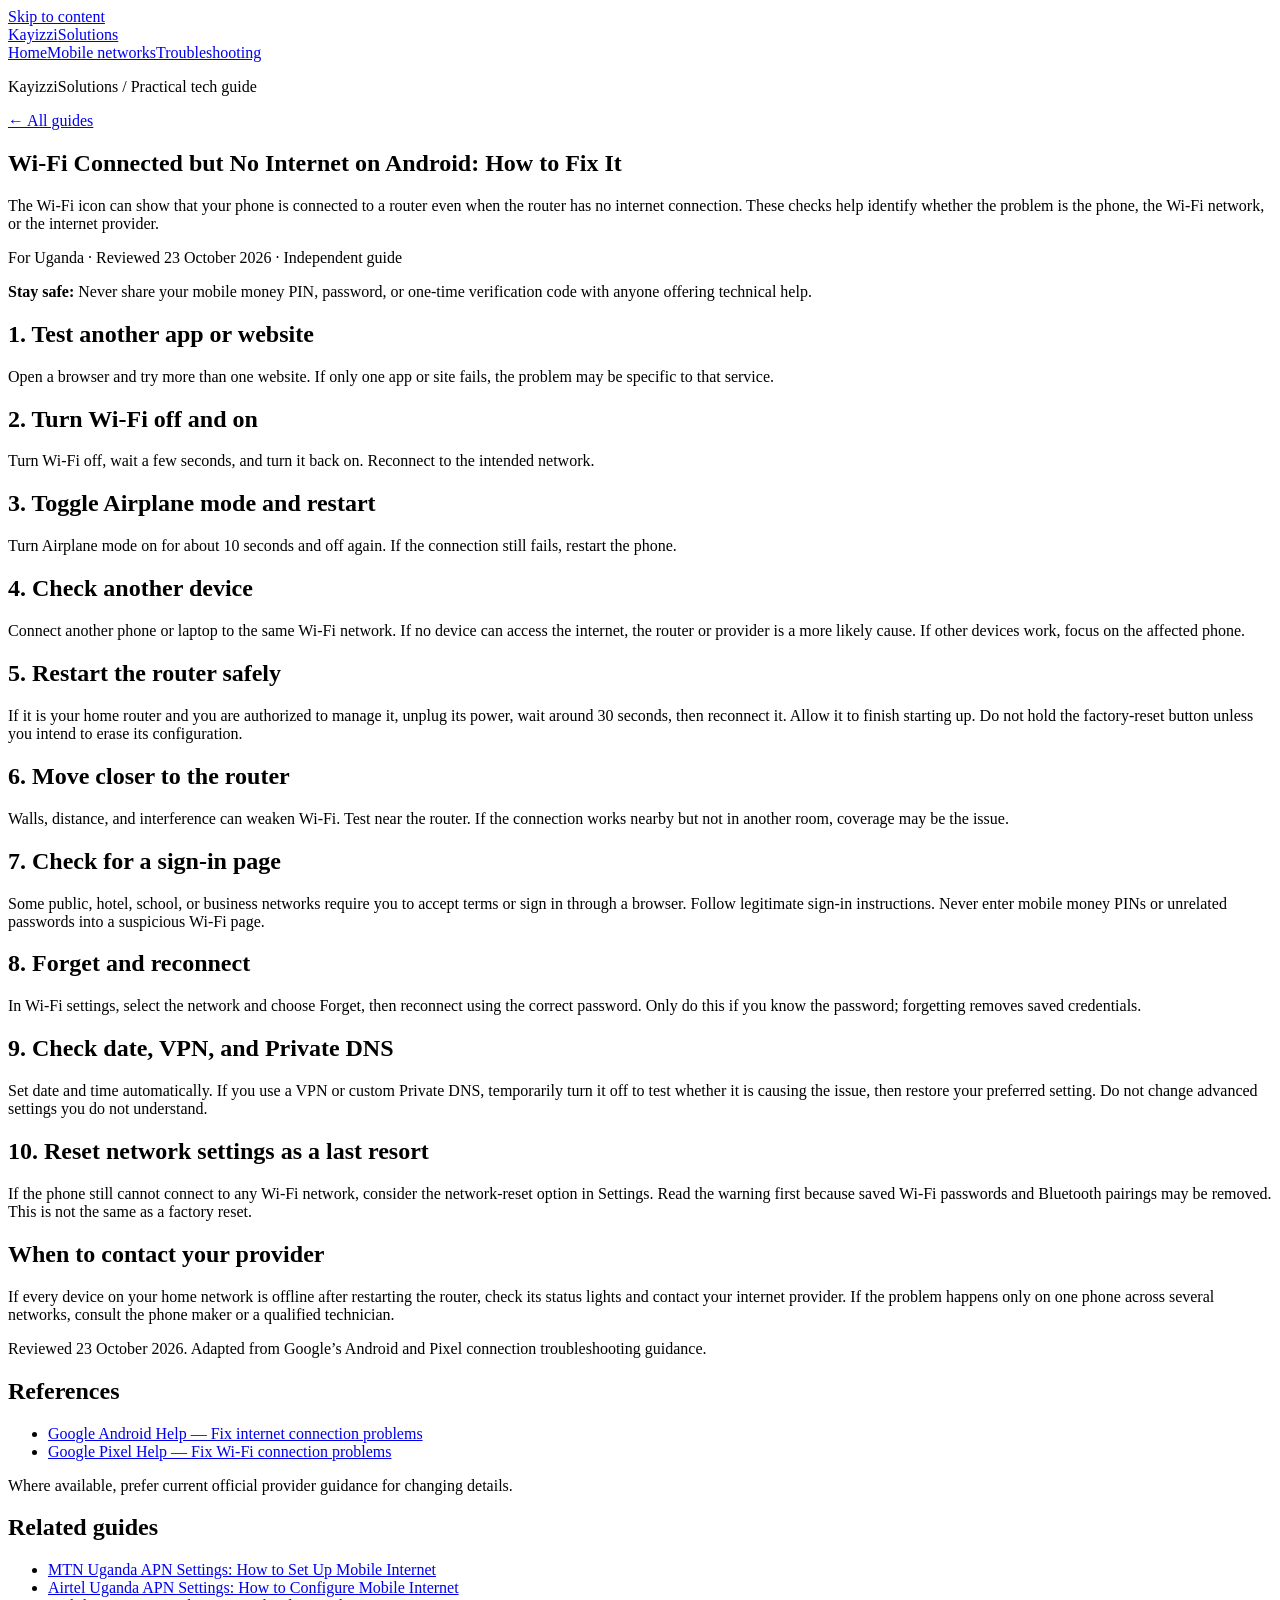
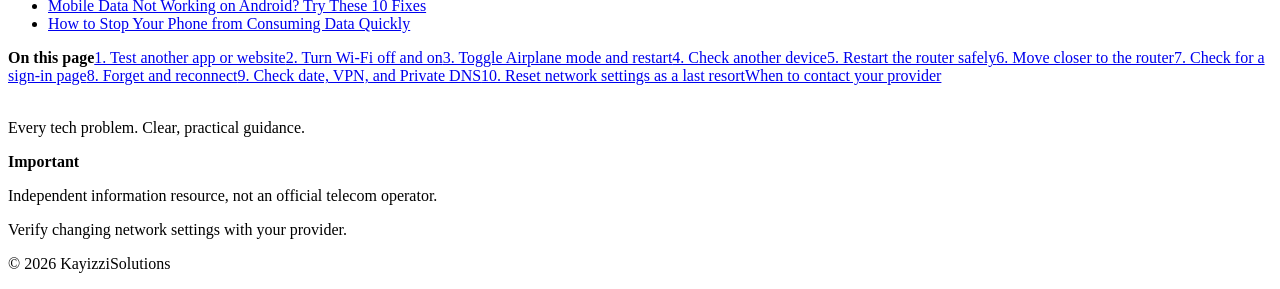
==== articles/wifi-connected-no-internet.html @ d4a770ca "Create wifi-connected-no-internet.html" ====
<!doctype html>
<html lang="en-UG"><head><meta charset="utf-8"><meta name="viewport" content="width=device-width, initial-scale=1">
<title>Wi-Fi Connected but No Internet on Android: Fixes</title><meta name="description" content="Troubleshoot Android when Wi-Fi says connected but apps and websites will not load. Check the router, other devices, sign-in pages and phone settings."><meta name="robots" content="index,follow"><meta name="theme-color" content="#ef6c25">
<link rel="stylesheet" href="../assets/style.css"></head><body>
<a class="skip-link" href="#main">Skip to content</a><header><div class="nav"><a class="brand" href="../index.html">Kayizzi<span>Solutions</span></a><nav aria-label="Main navigation"><a href="../index.html">Home</a><a href="../index.html#mobile-networks">Mobile networks</a><a href="../index.html#troubleshooting">Troubleshooting</a></nav></div></header>
<main id="main"><p class="eyebrow">KayizziSolutions / Practical tech guide</p><div class="article-layout"><article>
<p><a href="../index.html">← All guides</a></p><h1>Wi-Fi Connected but No Internet on Android: How to Fix It</h1><p class="lede">The Wi-Fi icon can show that your phone is connected to a router even when the router has no internet connection. These checks help identify whether the problem is the phone, the Wi-Fi network, or the internet provider.</p>
<p class="meta">For Uganda · Reviewed 23 October 2026 · Independent guide</p>
<div class="notice"><strong>Stay safe:</strong> Never share your mobile money PIN, password, or one-time verification code with anyone offering technical help.</div>
<section id="s1"><h2>1. Test another app or website</h2><p>Open a browser and try more than one website. If only one app or site fails, the problem may be specific to that service.</p></section><section id="s2"><h2>2. Turn Wi-Fi off and on</h2><p>Turn Wi-Fi off, wait a few seconds, and turn it back on. Reconnect to the intended network.</p></section><section id="s3"><h2>3. Toggle Airplane mode and restart</h2><p>Turn Airplane mode on for about 10 seconds and off again. If the connection still fails, restart the phone.</p></section><section id="s4"><h2>4. Check another device</h2><p>Connect another phone or laptop to the same Wi-Fi network. If no device can access the internet, the router or provider is a more likely cause. If other devices work, focus on the affected phone.</p></section><section id="s5"><h2>5. Restart the router safely</h2><p>If it is your home router and you are authorized to manage it, unplug its power, wait around 30 seconds, then reconnect it. Allow it to finish starting up. Do not hold the factory-reset button unless you intend to erase its configuration.</p></section><section id="s6"><h2>6. Move closer to the router</h2><p>Walls, distance, and interference can weaken Wi-Fi. Test near the router. If the connection works nearby but not in another room, coverage may be the issue.</p></section><section id="s7"><h2>7. Check for a sign-in page</h2><p>Some public, hotel, school, or business networks require you to accept terms or sign in through a browser. Follow legitimate sign-in instructions. Never enter mobile money PINs or unrelated passwords into a suspicious Wi-Fi page.</p></section><section id="s8"><h2>8. Forget and reconnect</h2><p>In Wi-Fi settings, select the network and choose Forget, then reconnect using the correct password. Only do this if you know the password; forgetting removes saved credentials.</p></section><section id="s9"><h2>9. Check date, VPN, and Private DNS</h2><p>Set date and time automatically. If you use a VPN or custom Private DNS, temporarily turn it off to test whether it is causing the issue, then restore your preferred setting. Do not change advanced settings you do not understand.</p></section><section id="s10"><h2>10. Reset network settings as a last resort</h2><p>If the phone still cannot connect to any Wi-Fi network, consider the network-reset option in Settings. Read the warning first because saved Wi-Fi passwords and Bluetooth pairings may be removed. This is not the same as a factory reset.</p></section><section id="s11"><h2>When to contact your provider</h2><p>If every device on your home network is offline after restarting the router, check its status lights and contact your internet provider. If the problem happens only on one phone across several networks, consult the phone maker or a qualified technician.</p><p class='meta'>Reviewed 23 October 2026. Adapted from Google’s Android and Pixel connection troubleshooting guidance.</p></section>
<section class="related"><h2>References</h2><ul><li><a href="https://support.google.com/android/answer/2651367" target="_blank" rel="noopener noreferrer">Google Android Help — Fix internet connection problems</a></li><li><a href="https://support.google.com/pixelphone/answer/6183600" target="_blank" rel="noopener noreferrer">Google Pixel Help — Fix Wi-Fi connection problems</a></li></ul><p class="small">Where available, prefer current official provider guidance for changing details.</p></section>
<section class="related"><h2>Related guides</h2><ul><li><a href="mtn-uganda-apn-settings.html">MTN Uganda APN Settings: How to Set Up Mobile Internet</a></li><li><a href="airtel-uganda-apn-settings.html">Airtel Uganda APN Settings: How to Configure Mobile Internet</a></li><li><a href="mobile-data-not-working-android.html">Mobile Data Not Working on Android? Try These 10 Fixes</a></li><li><a href="stop-phone-consuming-data.html">How to Stop Your Phone from Consuming Data Quickly</a></li></ul></section></article><aside class="toc"><strong>On this page</strong><a href="#s1">1. Test another app or website</a><a href="#s2">2. Turn Wi-Fi off and on</a><a href="#s3">3. Toggle Airplane mode and restart</a><a href="#s4">4. Check another device</a><a href="#s5">5. Restart the router safely</a><a href="#s6">6. Move closer to the router</a><a href="#s7">7. Check for a sign-in page</a><a href="#s8">8. Forget and reconnect</a><a href="#s9">9. Check date, VPN, and Private DNS</a><a href="#s10">10. Reset network settings as a last resort</a><a href="#s11">When to contact your provider</a></aside></div></main>
<footer><div class="foot"><div><a class="brand" href="../index.html" style="color:#fff">Kayizzi<span>Solutions</span></a><p>Every tech problem. Clear, practical guidance.</p></div><div><p><strong>Important</strong></p><p>Independent information resource, not an official telecom operator.</p><p>Verify changing network settings with your provider.</p></div><div><p>© <span id="year">2026</span> KayizziSolutions</p></div></div></footer>
<script>document.getElementById('year').textContent=new Date().getFullYear();</script></body></html>
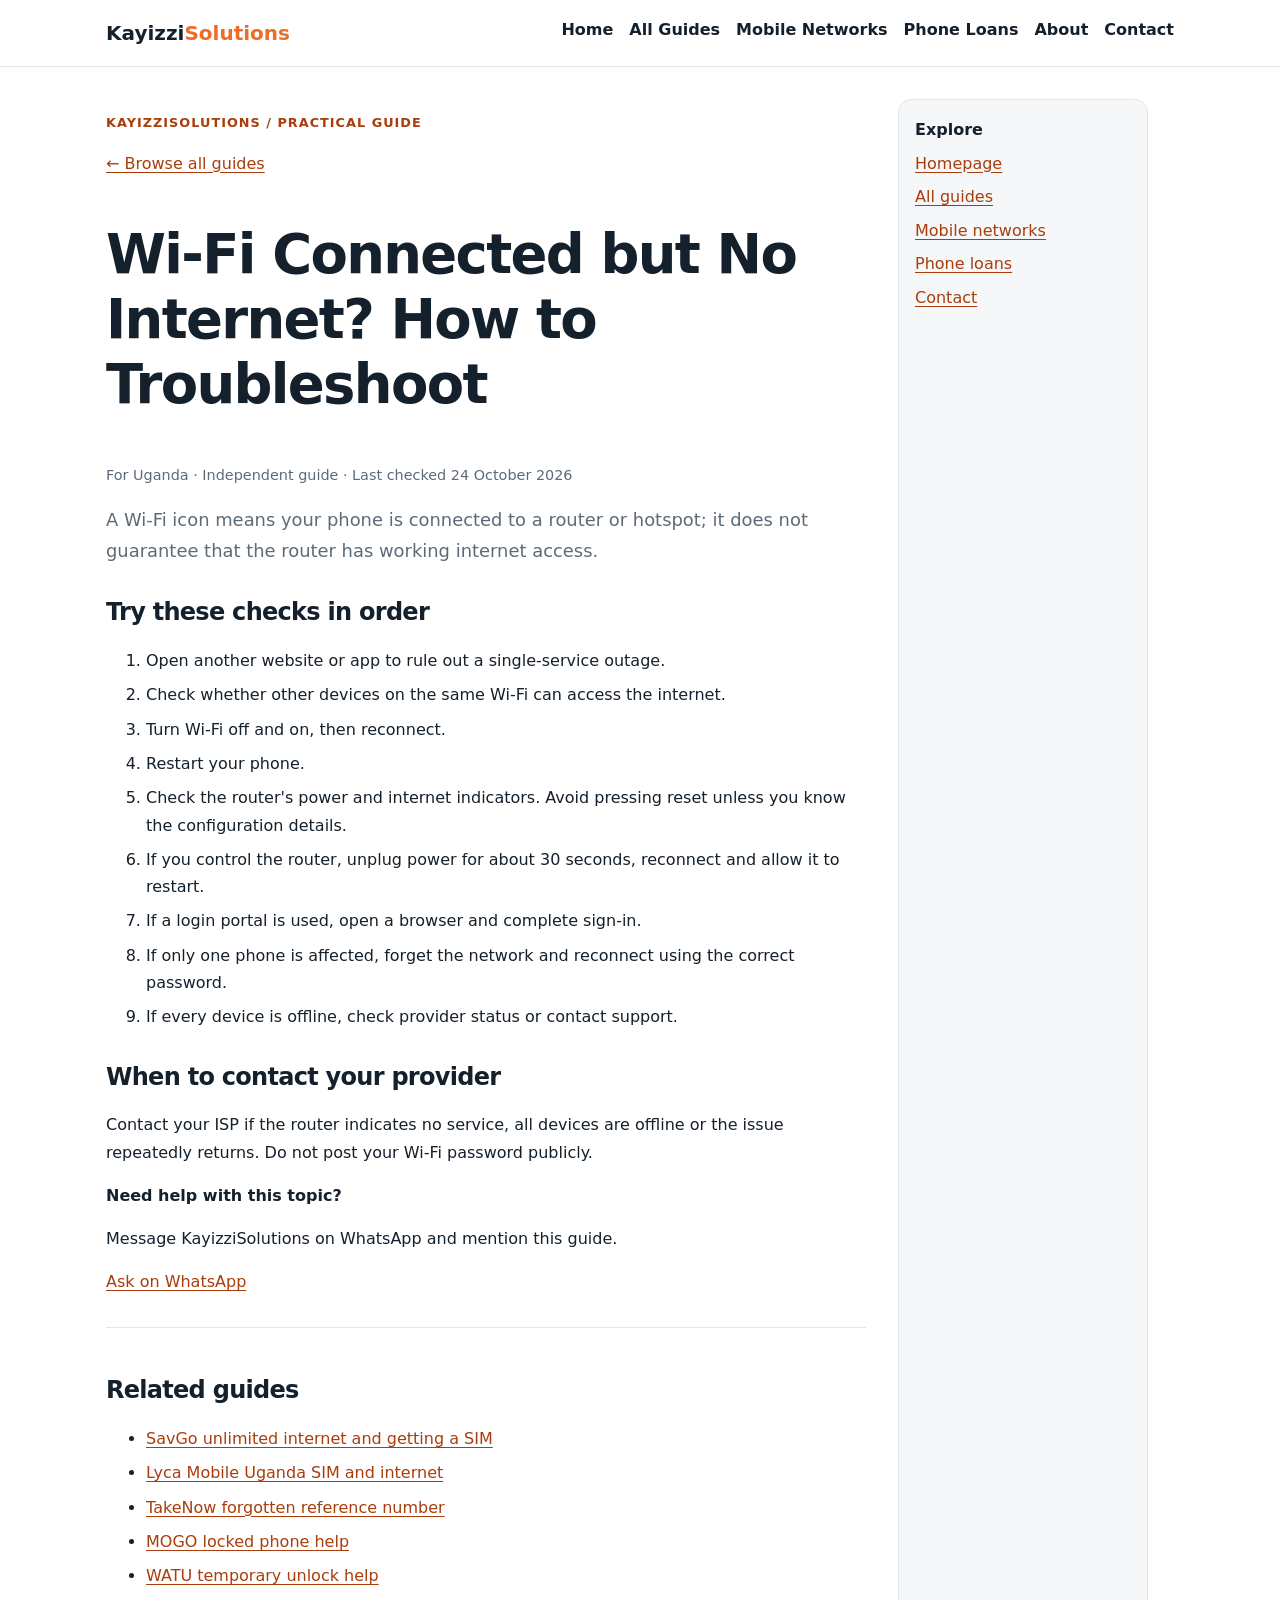
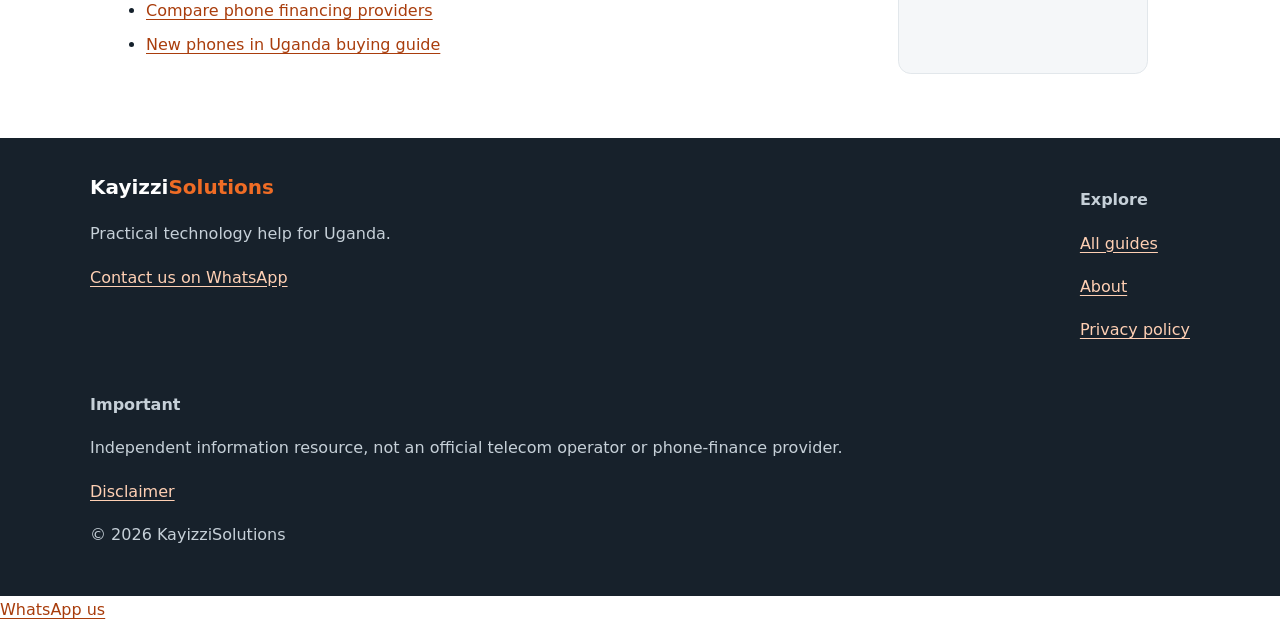
==== commit 8708dd6f: "Update wifi-connected-no-internet.html" ====
--- a/articles/wifi-connected-no-internet.html
+++ b/articles/wifi-connected-no-internet.html
@@ -1,14 +1 @@
-<!doctype html>
-<html lang="en-UG"><head><meta charset="utf-8"><meta name="viewport" content="width=device-width, initial-scale=1">
-<title>Wi-Fi Connected but No Internet on Android: Fixes</title><meta name="description" content="Troubleshoot Android when Wi-Fi says connected but apps and websites will not load. Check the router, other devices, sign-in pages and phone settings."><meta name="robots" content="index,follow"><meta name="theme-color" content="#ef6c25">
-<link rel="stylesheet" href="../assets/style.css"></head><body>
-<a class="skip-link" href="#main">Skip to content</a><header><div class="nav"><a class="brand" href="../index.html">Kayizzi<span>Solutions</span></a><nav aria-label="Main navigation"><a href="../index.html">Home</a><a href="../index.html#mobile-networks">Mobile networks</a><a href="../index.html#troubleshooting">Troubleshooting</a></nav></div></header>
-<main id="main"><p class="eyebrow">KayizziSolutions / Practical tech guide</p><div class="article-layout"><article>
-<p><a href="../index.html">← All guides</a></p><h1>Wi-Fi Connected but No Internet on Android: How to Fix It</h1><p class="lede">The Wi-Fi icon can show that your phone is connected to a router even when the router has no internet connection. These checks help identify whether the problem is the phone, the Wi-Fi network, or the internet provider.</p>
-<p class="meta">For Uganda · Reviewed 23 October 2026 · Independent guide</p>
-<div class="notice"><strong>Stay safe:</strong> Never share your mobile money PIN, password, or one-time verification code with anyone offering technical help.</div>
-<section id="s1"><h2>1. Test another app or website</h2><p>Open a browser and try more than one website. If only one app or site fails, the problem may be specific to that service.</p></section><section id="s2"><h2>2. Turn Wi-Fi off and on</h2><p>Turn Wi-Fi off, wait a few seconds, and turn it back on. Reconnect to the intended network.</p></section><section id="s3"><h2>3. Toggle Airplane mode and restart</h2><p>Turn Airplane mode on for about 10 seconds and off again. If the connection still fails, restart the phone.</p></section><section id="s4"><h2>4. Check another device</h2><p>Connect another phone or laptop to the same Wi-Fi network. If no device can access the internet, the router or provider is a more likely cause. If other devices work, focus on the affected phone.</p></section><section id="s5"><h2>5. Restart the router safely</h2><p>If it is your home router and you are authorized to manage it, unplug its power, wait around 30 seconds, then reconnect it. Allow it to finish starting up. Do not hold the factory-reset button unless you intend to erase its configuration.</p></section><section id="s6"><h2>6. Move closer to the router</h2><p>Walls, distance, and interference can weaken Wi-Fi. Test near the router. If the connection works nearby but not in another room, coverage may be the issue.</p></section><section id="s7"><h2>7. Check for a sign-in page</h2><p>Some public, hotel, school, or business networks require you to accept terms or sign in through a browser. Follow legitimate sign-in instructions. Never enter mobile money PINs or unrelated passwords into a suspicious Wi-Fi page.</p></section><section id="s8"><h2>8. Forget and reconnect</h2><p>In Wi-Fi settings, select the network and choose Forget, then reconnect using the correct password. Only do this if you know the password; forgetting removes saved credentials.</p></section><section id="s9"><h2>9. Check date, VPN, and Private DNS</h2><p>Set date and time automatically. If you use a VPN or custom Private DNS, temporarily turn it off to test whether it is causing the issue, then restore your preferred setting. Do not change advanced settings you do not understand.</p></section><section id="s10"><h2>10. Reset network settings as a last resort</h2><p>If the phone still cannot connect to any Wi-Fi network, consider the network-reset option in Settings. Read the warning first because saved Wi-Fi passwords and Bluetooth pairings may be removed. This is not the same as a factory reset.</p></section><section id="s11"><h2>When to contact your provider</h2><p>If every device on your home network is offline after restarting the router, check its status lights and contact your internet provider. If the problem happens only on one phone across several networks, consult the phone maker or a qualified technician.</p><p class='meta'>Reviewed 23 October 2026. Adapted from Google’s Android and Pixel connection troubleshooting guidance.</p></section>
-<section class="related"><h2>References</h2><ul><li><a href="https://support.google.com/android/answer/2651367" target="_blank" rel="noopener noreferrer">Google Android Help — Fix internet connection problems</a></li><li><a href="https://support.google.com/pixelphone/answer/6183600" target="_blank" rel="noopener noreferrer">Google Pixel Help — Fix Wi-Fi connection problems</a></li></ul><p class="small">Where available, prefer current official provider guidance for changing details.</p></section>
-<section class="related"><h2>Related guides</h2><ul><li><a href="mtn-uganda-apn-settings.html">MTN Uganda APN Settings: How to Set Up Mobile Internet</a></li><li><a href="airtel-uganda-apn-settings.html">Airtel Uganda APN Settings: How to Configure Mobile Internet</a></li><li><a href="mobile-data-not-working-android.html">Mobile Data Not Working on Android? Try These 10 Fixes</a></li><li><a href="stop-phone-consuming-data.html">How to Stop Your Phone from Consuming Data Quickly</a></li></ul></section></article><aside class="toc"><strong>On this page</strong><a href="#s1">1. Test another app or website</a><a href="#s2">2. Turn Wi-Fi off and on</a><a href="#s3">3. Toggle Airplane mode and restart</a><a href="#s4">4. Check another device</a><a href="#s5">5. Restart the router safely</a><a href="#s6">6. Move closer to the router</a><a href="#s7">7. Check for a sign-in page</a><a href="#s8">8. Forget and reconnect</a><a href="#s9">9. Check date, VPN, and Private DNS</a><a href="#s10">10. Reset network settings as a last resort</a><a href="#s11">When to contact your provider</a></aside></div></main>
-<footer><div class="foot"><div><a class="brand" href="../index.html" style="color:#fff">Kayizzi<span>Solutions</span></a><p>Every tech problem. Clear, practical guidance.</p></div><div><p><strong>Important</strong></p><p>Independent information resource, not an official telecom operator.</p><p>Verify changing network settings with your provider.</p></div><div><p>© <span id="year">2026</span> KayizziSolutions</p></div></div></footer>
-<script>document.getElementById('year').textContent=new Date().getFullYear();</script></body></html>+<!doctype html><html lang="en-UG"><head><meta charset="utf-8"><meta name="viewport" content="width=device-width, initial-scale=1"><title>Wi-Fi Connected but No Internet? How to Troubleshoot | KayizziSolutions</title><meta name="description" content="Troubleshoot Wi-Fi connected without internet by checking the router, phone, service status and other devices."><meta name="robots" content="index,follow"><meta name="theme-color" content="#ef6c25"><link rel="canonical" href="https://rickykayizzi.github.io/Kayizzi-Solutions-/articles/wifi-connected-no-internet.html"><link rel="stylesheet" href="../assets/style.css"></head><body><a class="skip-link" href="#main">Skip to content</a><header><div class="nav"><a class="brand" href="../index.html">Kayizzi<span>Solutions</span></a><nav aria-label="Main navigation"><a href="../index.html">Home</a><a href="../guides.html">All Guides</a><a href="../index.html#networks">Mobile Networks</a><a href="../guides.html?category=loans">Phone Loans</a><a href="../about.html">About</a><a href="../contact.html">Contact</a></nav></div></header><main id="main"><div class="article-layout"><article><p class="eyebrow">KayizziSolutions / Practical guide</p><p><a href="../guides.html">← Browse all guides</a></p><h1>Wi-Fi Connected but No Internet? How to Troubleshoot</h1><p class="meta">For Uganda · Independent guide · Last checked 24 October 2026</p><p class="lede">A Wi-Fi icon means your phone is connected to a router or hotspot; it does not guarantee that the router has working internet access.</p><h2>Try these checks in order</h2><ol><li>Open another website or app to rule out a single-service outage.</li><li>Check whether other devices on the same Wi-Fi can access the internet.</li><li>Turn Wi-Fi off and on, then reconnect.</li><li>Restart your phone.</li><li>Check the router's power and internet indicators. Avoid pressing reset unless you know the configuration details.</li><li>If you control the router, unplug power for about 30 seconds, reconnect and allow it to restart.</li><li>If a login portal is used, open a browser and complete sign-in.</li><li>If only one phone is affected, forget the network and reconnect using the correct password.</li><li>If every device is offline, check provider status or contact support.</li></ol><h2>When to contact your provider</h2><p>Contact your ISP if the router indicates no service, all devices are offline or the issue repeatedly returns. Do not post your Wi-Fi password publicly.</p><div class="wa-cta"><div><strong>Need help with this topic?</strong><p>Message KayizziSolutions on WhatsApp and mention this guide.</p></div><a class="wa-button" href="https://wa.me/256768372800?text=Hello%2C%20I%20found%20KayizziSolutions%20while%20reading%20%27Wi-Fi%20Connected%20but%20No%20Internet%3F%20How%20to%20Troubleshoot%27.%20I%20need%20help%20understanding%20this%20topic." target="_blank" rel="noopener noreferrer">Ask on WhatsApp</a></div><section class="related"><h2>Related guides</h2><ul><li><a href="savgo-unlimited-internet-getting-sim.html">SavGo unlimited internet and getting a SIM</a></li><li><a href="lyca-mobile-uganda-sim-internet.html">Lyca Mobile Uganda SIM and internet</a></li><li><a href="takenow-forgot-reference-number.html">TakeNow forgotten reference number</a></li><li><a href="mogo-phone-locked-unlock-phone-now.html">MOGO locked phone help</a></li><li><a href="watu-temporary-unlock-phone.html">WATU temporary unlock help</a></li><li><a href="phones-on-loan-uganda-compare-providers.html">Compare phone financing providers</a></li><li><a href="new-phones-uganda-2026-how-to-choose.html">New phones in Uganda buying guide</a></li></ul></section></article><aside class="toc"><strong>Explore</strong><a href="../index.html">Homepage</a><a href="../guides.html">All guides</a><a href="../index.html#networks">Mobile networks</a><a href="../guides.html?category=loans">Phone loans</a><a href="../contact.html">Contact</a></aside></div></main><footer><div class="foot"><div><a class="brand footer-brand" href="../index.html">Kayizzi<span>Solutions</span></a><p>Practical technology help for Uganda.</p><p><a href="../contact.html">Contact us on WhatsApp</a></p></div><div><p><strong>Explore</strong></p><p><a href="../guides.html">All guides</a></p><p><a href="../about.html">About</a></p><p><a href="../privacy-policy.html">Privacy policy</a></p></div><div><p><strong>Important</strong></p><p>Independent information resource, not an official telecom operator or phone-finance provider.</p><p><a href="../disclaimer.html">Disclaimer</a></p><p>© <span id="year">2026</span> KayizziSolutions</p></div></div></footer><a class="floating-wa" href="https://wa.me/256768372800?text=Hello%2C%20I%20found%20KayizziSolutions%20and%20need%20help%20with%20a%20technology%20problem." target="_blank" rel="noopener noreferrer" aria-label="Contact KayizziSolutions on WhatsApp">WhatsApp us</a><script>document.getElementById("year").textContent=new Date().getFullYear();</script></body></html>
--- a/assets/style.css
+++ b/assets/style.css
@@ -0,0 +1,36 @@
+:root{--ink:#14202b;--muted:#5d6b78;--brand:#ef6c25;--line:#e2e7eb;--wash:#f5f7f9}
+*{box-sizing:border-box}body{margin:0;color:var(--ink);font:16px/1.7 system-ui,-apple-system,BlinkMacSystemFont,"Segoe UI",sans-serif}a{color:#a93d0c;text-underline-offset:3px}
+header{border-bottom:1px solid var(--line)}.nav{max-width:1100px;margin:auto;padding:1rem;display:flex;justify-content:space-between;gap:1rem;flex-wrap:wrap}.brand{font-size:1.25rem;font-weight:850;color:var(--ink);text-decoration:none}.brand span{color:var(--brand)}nav{display:flex;gap:1rem;flex-wrap:wrap}nav a{color:var(--ink);text-decoration:none;font-weight:650}
+main{max-width:1100px;margin:auto;padding:2rem 1rem 4rem}.hero{padding:2rem 0}.eyebrow{color:#a93d0c;font-weight:800;text-transform:uppercase;letter-spacing:.08em;font-size:.8rem}h1,h2,h3{line-height:1.2;letter-spacing:-.03em}h1{font-size:clamp(2.1rem,5vw,3.4rem)}h2{margin-top:2rem}.lede{font-size:1.12rem;color:var(--muted);max-width:760px}.notice{background:#fff5ed;border-left:4px solid var(--brand);padding:1rem;margin:1.4rem 0}.grid{display:grid;grid-template-columns:repeat(3,minmax(0,1fr));gap:1rem}.card{border:1px solid var(--line);border-radius:1rem;padding:1rem;display:flex;flex-direction:column}.card p{color:var(--muted)}.card>a:last-child{margin-top:auto;font-weight:700}.tag{font-size:.75rem;font-weight:800;background:#fff0e5;color:#963707;border-radius:99px;padding:.2rem .6rem;align-self:flex-start}.article-layout{display:grid;grid-template-columns:minmax(0,760px) minmax(180px,250px);gap:2rem}.toc{position:sticky;top:1rem;background:var(--wash);border:1px solid var(--line);padding:1rem;border-radius:.8rem}.toc a{display:block;margin:.4rem 0}article li{margin:.45rem 0}table{border-collapse:collapse;width:100%;margin:1rem 0}td,th{border:1px solid var(--line);padding:.65rem;text-align:left}th{background:var(--wash)}.meta,.small{font-size:.9rem;color:var(--muted)}.related{border-top:1px solid var(--line);margin-top:2rem;padding-top:1rem}footer{background:#17212b;color:#e8edf1;padding:2rem 1rem}footer .foot{max-width:1100px;margin:auto;display:flex;justify-content:space-between;gap:1rem;flex-wrap:wrap}footer a{color:#ffd0b4}footer p{color:#c6d0d8}.skip-link{position:absolute;left:-9999px}.skip-link:focus{left:1rem;top:1rem;background:white;padding:1rem}
+@media(max-width:760px){.grid{grid-template-columns:repeat(2,minmax(0,1fr))}.article-layout{grid-template-columns:1fr}.toc{position:static;order:-1}}@media(max-width:520px){.grid{grid-template-columns:1fr}}
+
+
+/* KayizziSolutions navigation and guide-library additions */
+.brand-text{color:var(--brand)}
+.searchbox{display:flex;gap:.6rem;max-width:760px;margin:1.5rem 0;flex-wrap:wrap}
+.searchbox input{flex:1;min-width:190px;padding:.9rem 1rem;border:1px solid #cbd3da;border-radius:.7rem;font:inherit;background:#fff;color:var(--ink)}
+.searchbox button,.button-link{display:inline-flex;align-items:center;justify-content:center;border:0;border-radius:.7rem;background:var(--brand);color:#fff;padding:.85rem 1.1rem;font:inherit;font-weight:750;text-decoration:none;cursor:pointer}
+.searchbox button:hover,.button-link:hover{background:#c94f10}
+.hero-actions{display:flex;gap:1rem;align-items:center;flex-wrap:wrap;margin:.5rem 0 1rem}
+.text-link,.section-link{font-weight:750}
+.section-heading{display:flex;align-items:end;justify-content:space-between;gap:1rem;flex-wrap:wrap}
+.section-heading h2{margin-top:.2rem}
+.section-intro{max-width:800px;color:var(--muted)}
+.network-card h3{font-size:1.25rem}
+.secondary-link{display:block;margin-top:.55rem;font-size:.92rem}
+.tag-planned{background:#edf1f4;color:#465562}
+.card-status{font-size:.92rem;color:var(--muted);font-style:italic;margin-top:.3rem}
+.library-callout{margin:3rem 0;padding:1.5rem;border-radius:1rem;background:#fff5ed;border:1px solid #ffd7bd;display:flex;justify-content:space-between;align-items:center;gap:1.5rem;flex-wrap:wrap}
+.library-callout h2{margin:.2rem 0 .7rem}
+.library-callout p{max-width:700px}
+.compact-hero{padding:1rem 0}
+.filter-row{display:flex;gap:.6rem;flex-wrap:wrap;margin:1.5rem 0 .5rem}
+.filter-chip{border:1px solid var(--line);border-radius:999px;padding:.6rem .9rem;background:#fff;color:var(--ink);font:inherit;font-weight:700;cursor:pointer}
+.filter-chip span{display:inline-block;margin-left:.25rem;color:var(--muted);font-size:.85em}
+.filter-chip.active{background:#fff0e5;border-color:#f4a16f;color:#963707}
+.guide-card h2{font-size:1.25rem}
+[hidden]{display:none!important}
+.visually-hidden{position:absolute;width:1px;height:1px;padding:0;margin:-1px;overflow:hidden;clip:rect(0,0,0,0);white-space:nowrap;border:0}
+nav a[aria-current="page"]{color:#a93d0c}
+.footer-brand{color:#fff}
+@media(max-width:760px){.library-callout{align-items:flex-start}.section-heading{align-items:flex-start}.searchbox button{width:100%}}
